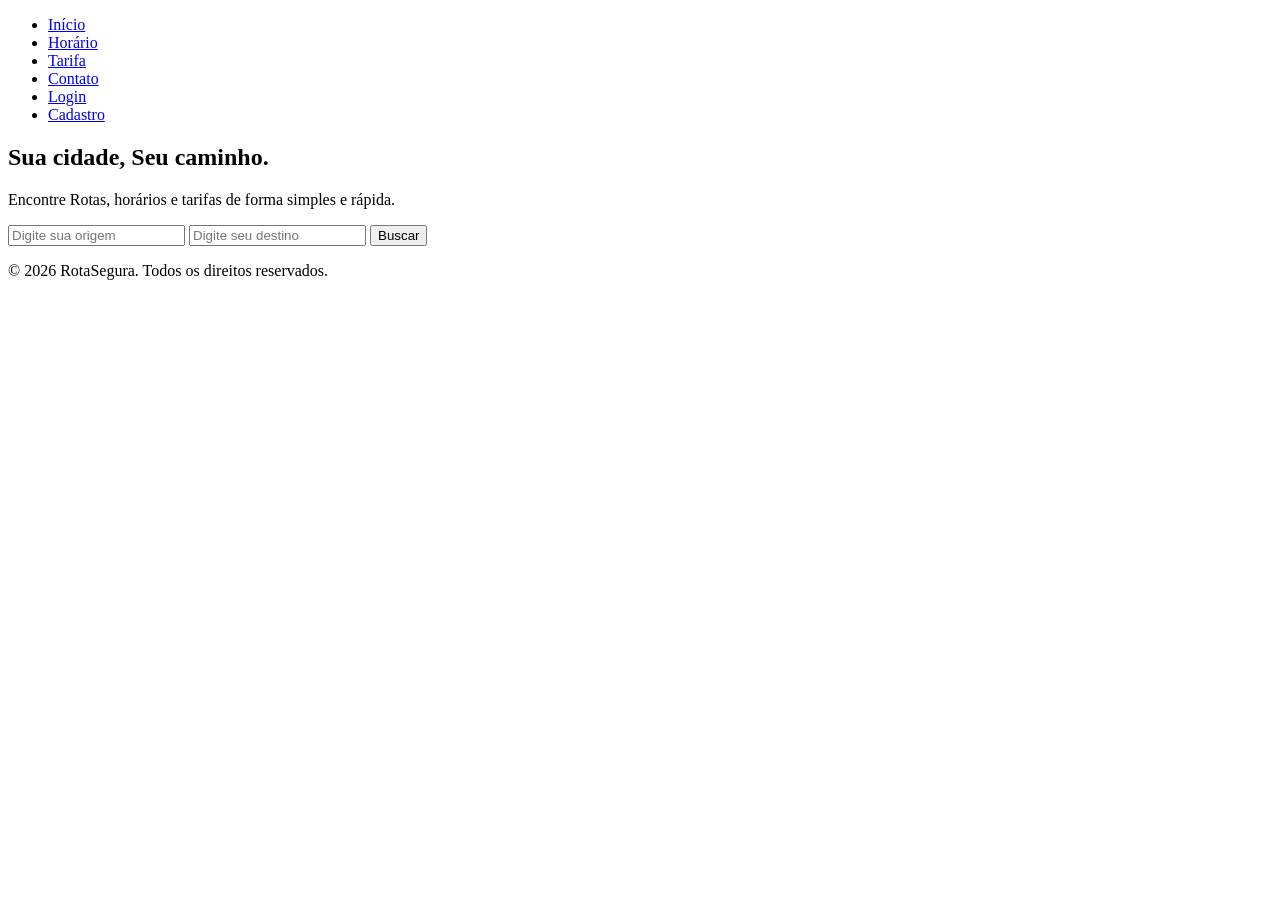
==== index.html @ 0d09d4d2 "feat: criar estrutura inicial do index.html" ====
<!DOCTYPE html>
<html lang="pt-BR">
<head>
    <meta charset="UTF-8">
    <meta name="viewport" content="width=device-width, initial-scale=1.0">
    <title>RotaSegura</title>
    <link rel="stylesheet" href="./css/style.css">
    <link rel="stylesheet" href="./css/home.css">
</head>
<body>

    <header> <!-- Cabeçalho do site -->
        <div class="logo">
        </div>
        <nav> <!-- Menu de navegação -->
            <ul>
                <li><a href="#">Início</a></li>
                <li><a href="#">Horário</a></li>
                <li><a href="#">Tarifa</a></li>
                <li><a href="#">Contato</a></li>
                <li><a href="#">Login</a></li>
                <li><a href="#">Cadastro</a></li>
            </ul>
        </nav> 
    </header>

    <main> <!-- Conteúdo principal do site -->

        <section class="hero"> <!-- Seção de destaque -->
            <h1>Sua cidade, Seu caminho.</h1>
            <p>Encontre Rotas, horários e tarifas de forma simples e rápida.</p>

             <form action="">
                <input type="text" placeholder="Digite sua origem">
                <input type="text" placeholder="Digite seu destino">
                <button type="submit">Buscar</button>
            </form>

        </section> 

        <section class="services">

        </section>
        <aside class="map">
            
        </aside>
       </main>

       <footer> <!-- Rodapé do site -->
           <p>&copy; 2026 RotaSegura. Todos os direitos reservados.</p>
       </footer>

</body>
</html>
---- css/style.css ----
:root {
    --cor-primaria: #3C4884;
    --cor-secundaria: #E8E0D5;
    --cor-terciaria: #272D4F;
    --cor-quaternaria: #202124;
}
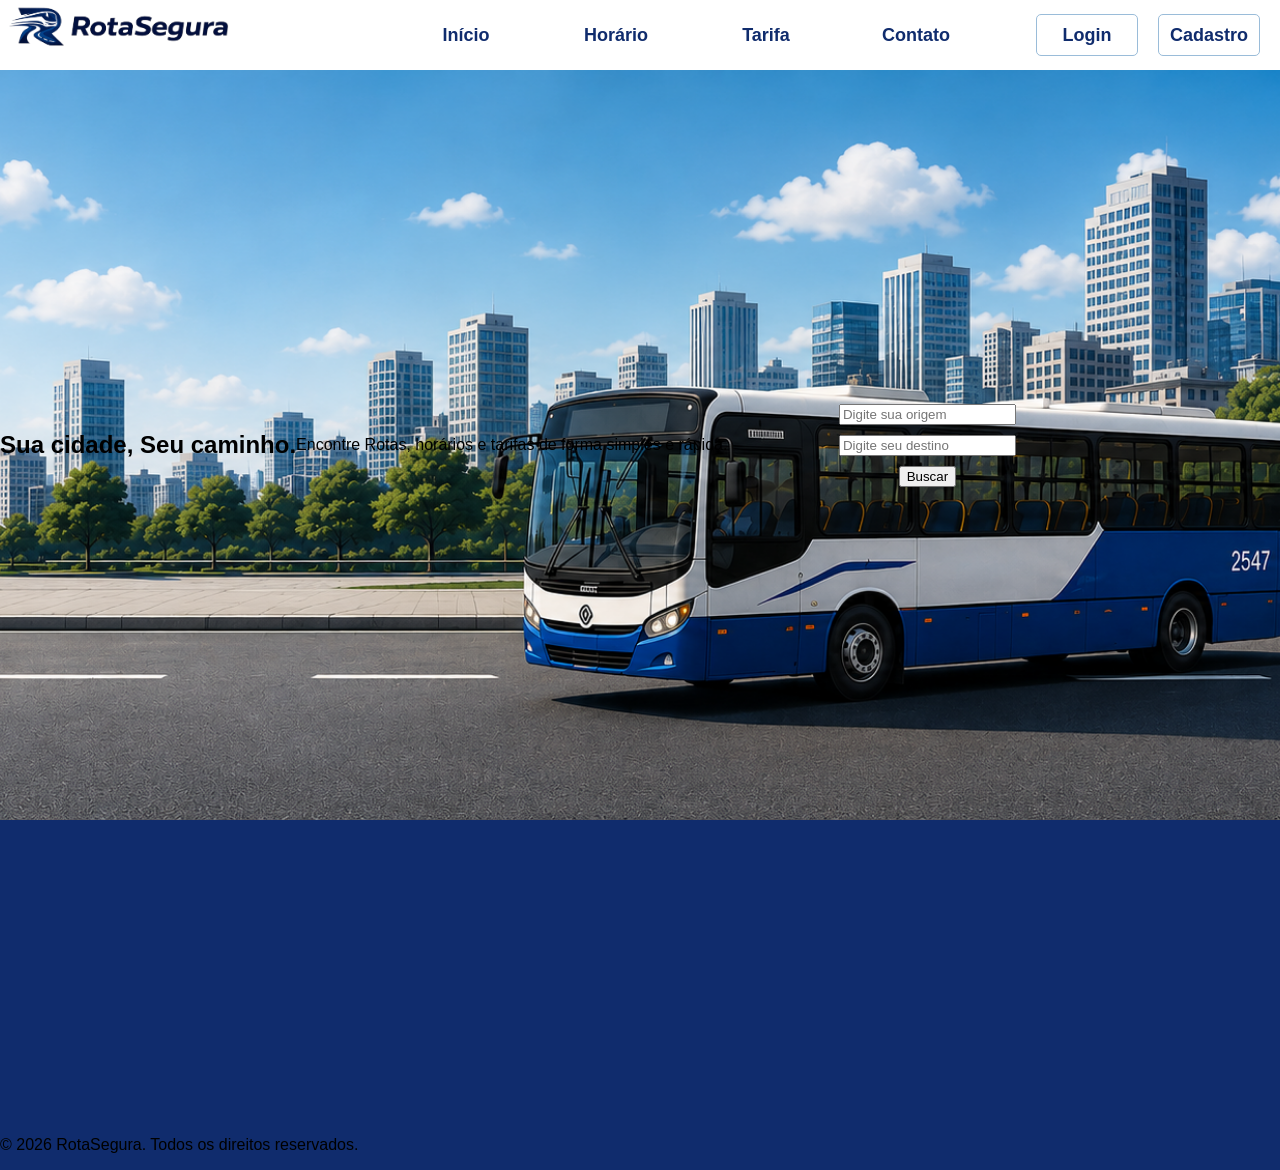
==== commit d94b34b1: "style: estilizar navbar e links de navegacao" ====
--- a/index.html
+++ b/index.html
@@ -18,6 +18,9 @@
                 <li><a href="#">Horário</a></li>
                 <li><a href="#">Tarifa</a></li>
                 <li><a href="#">Contato</a></li>
+            </ul>
+
+            <ul id="nav-auth"> <!-- Menu de autenticação -->
                 <li><a href="#">Login</a></li>
                 <li><a href="#">Cadastro</a></li>
             </ul>
--- a/css/style.css
+++ b/css/style.css
@@ -1,6 +1,8 @@
 :root {
-    --cor-primaria: #3C4884;
-    --cor-secundaria: #E8E0D5;
-    --cor-terciaria: #272D4F;
-    --cor-quaternaria: #202124;
+    --cor-primaria: #102c6d;
+    --cor-secundaria: #ffffff;
+    --cor-terciaria: #0f2456;
+    --cor-quaternaria: #1e222d;
+    --cor-quintenaria: #fdbb29;
+    --cor-sextaria: #9abcd9;
 }
--- a/css/home.css
+++ b/css/home.css
@@ -0,0 +1,104 @@
+body {
+    margin: 0;
+    padding: 0;
+    font-family: 'Roboto', sans-serif;
+    background-color: var(--cor-primaria);
+}
+
+header {
+    background-color: var(--cor-secundaria);
+    display: flex;
+    justify-content: space-between;
+    width: 100%;
+    height: 70px;
+}
+
+main {
+    display: flex;
+    flex-direction: column;
+    align-items: center;
+    justify-content: center;
+    width: 100%;
+    height: 100%;
+}
+
+.logo {
+    display: block;
+    background-image: url(../assets/imagens/logotipo.png);
+    background-size: contain;
+    background-repeat: no-repeat;
+    width: 250px;
+    height: 60px;
+}
+
+nav {
+    display: flex;
+    justify-content: space-between;
+    align-items: center;
+    padding: 10px 20px;
+    margin-left: auto;
+}
+
+nav a {
+    display: flex;
+    align-items: center;
+    justify-content: center;
+    text-decoration: none;
+    text-align: center;
+    font-weight: bold;
+    font-size: 18px;
+    width: 100px;
+    height: 40px;
+    color: var(--cor-primaria);
+    border-radius: 5px;
+    background-color: var(--cor-secundaria);
+}
+
+nav a:hover {
+    background-color: var(--cor-primaria);
+    color: var(--cor-secundaria);
+}
+
+nav ul{
+    display: flex;
+    list-style: none;
+    gap: 20px;
+    margin: 0;
+}
+
+ul li a {
+    margin-right: 30px;
+}
+
+#nav-auth li a {
+    margin-right: 0;
+    border: 1px solid var(--cor-sextaria);
+}
+
+
+.hero {
+    display: flex;
+    align-items: center;
+    height: 750px;
+    width: 100%;
+    background-image: url(../assets/imagens/home-page.png);
+    background-repeat: no-repeat;
+    background-size: cover;
+    background-position: center;
+}
+
+form {
+    display: flex;
+    flex-direction: column;
+    align-items: center;
+    justify-content: right;
+    gap: 10px;
+    width: 100%;
+    max-width: 400px;
+}
+
+.services {
+    background-color: var(--cor-primaria);
+    width: 100%;
+    height: 300px;
+}
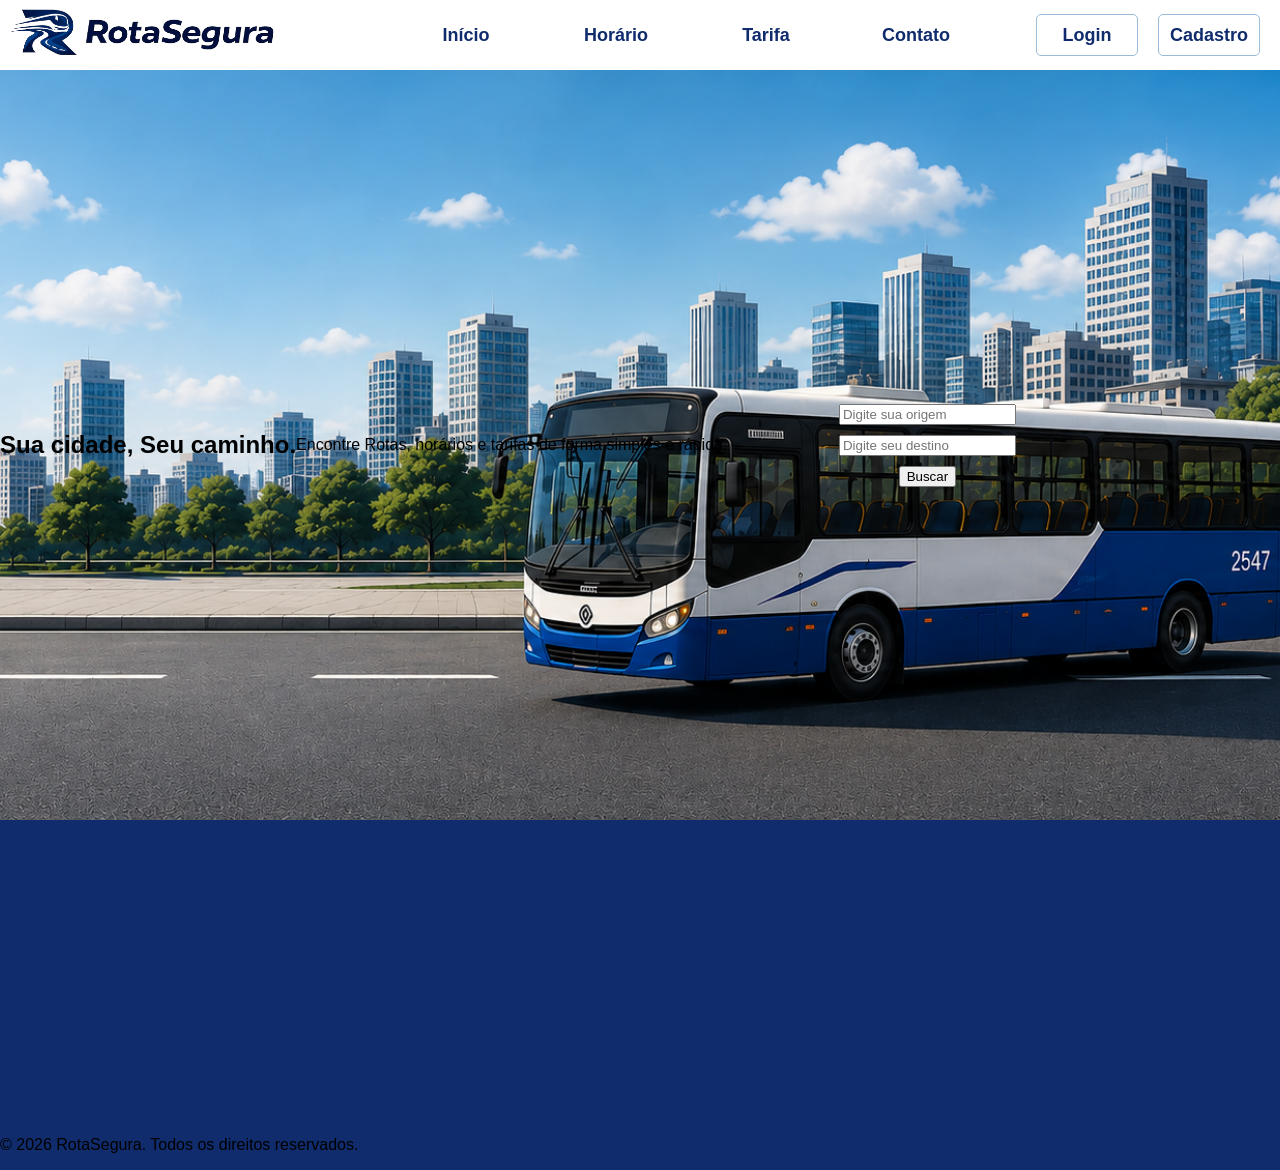
==== commit 515f1ac5: "fix:  corrigir logo usando tag img em vez de background-image" ====
--- a/index.html
+++ b/index.html
@@ -11,6 +11,7 @@
 
     <header> <!-- Cabeçalho do site -->
         <div class="logo">
+            <img src="assets/imagens/logotipo.png" alt="">
         </div>
         <nav> <!-- Menu de navegação -->
             <ul>
--- a/css/home.css
+++ b/css/home.css
@@ -22,13 +22,9 @@
     height: 100%;
 }
 
-.logo {
-    display: block;
-    background-image: url(../assets/imagens/logotipo.png);
-    background-size: contain;
-    background-repeat: no-repeat;
-    width: 250px;
-    height: 60px;
+.logo img {
+    width: 300px;
+    height: auto;
 }
 
 nav {
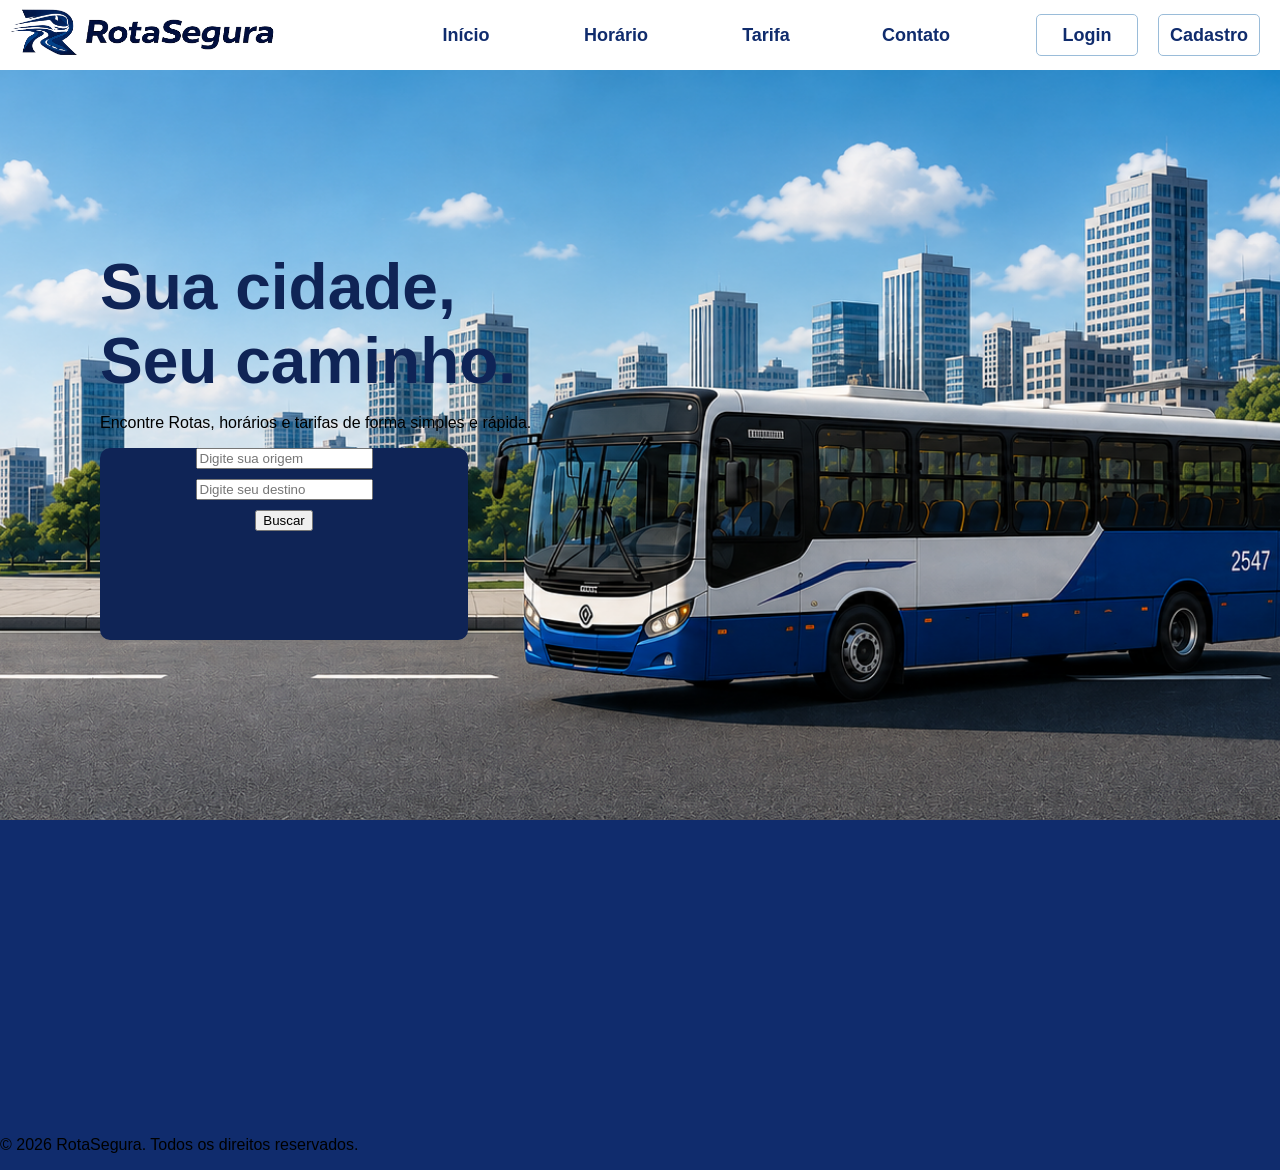
==== commit d592d518: "stayle: estilizar hero-content e formulário de busca" ====
--- a/index.html
+++ b/index.html
@@ -31,14 +31,16 @@
     <main> <!-- Conteúdo principal do site -->
 
         <section class="hero"> <!-- Seção de destaque -->
-            <h1>Sua cidade, Seu caminho.</h1>
-            <p>Encontre Rotas, horários e tarifas de forma simples e rápida.</p>
+            <div class="hero-content">
+                <h1>Sua cidade, Seu caminho.</h1>
+                <p>Encontre Rotas, horários e tarifas de forma simples e rápida.</p>
 
-             <form action="">
-                <input type="text" placeholder="Digite sua origem">
-                <input type="text" placeholder="Digite seu destino">
-                <button type="submit">Buscar</button>
-            </form>
+                <form action="">
+                    <input type="text" placeholder="Digite sua origem">
+                    <input type="text" placeholder="Digite seu destino">
+                    <button type="submit">Buscar</button>
+                </form>
+            </div>
 
         </section> 
 
--- a/css/home.css
+++ b/css/home.css
@@ -83,14 +83,32 @@
     background-position: center;
 }
 
+.hero-content {
+    display: flex;
+    flex-direction: column;
+    align-items: flex-start;
+    justify-content: center;
+    margin-left: 100px;
+    height: 40rem;
+    width: 30rem;
+  
+}
+
+.hero-content h1 {
+    font-size: 4em;
+    color: var(--cor-terciaria);
+    margin: 0px;
+}
+
 form {
     display: flex;
     flex-direction: column;
     align-items: center;
-    justify-content: right;
     gap: 10px;
-    width: 100%;
-    max-width: 400px;
+    background: var(--cor-terciaria);
+    height: 12em;
+    width: 23em;
+    border-radius: 10px;
 }
 
 .services {
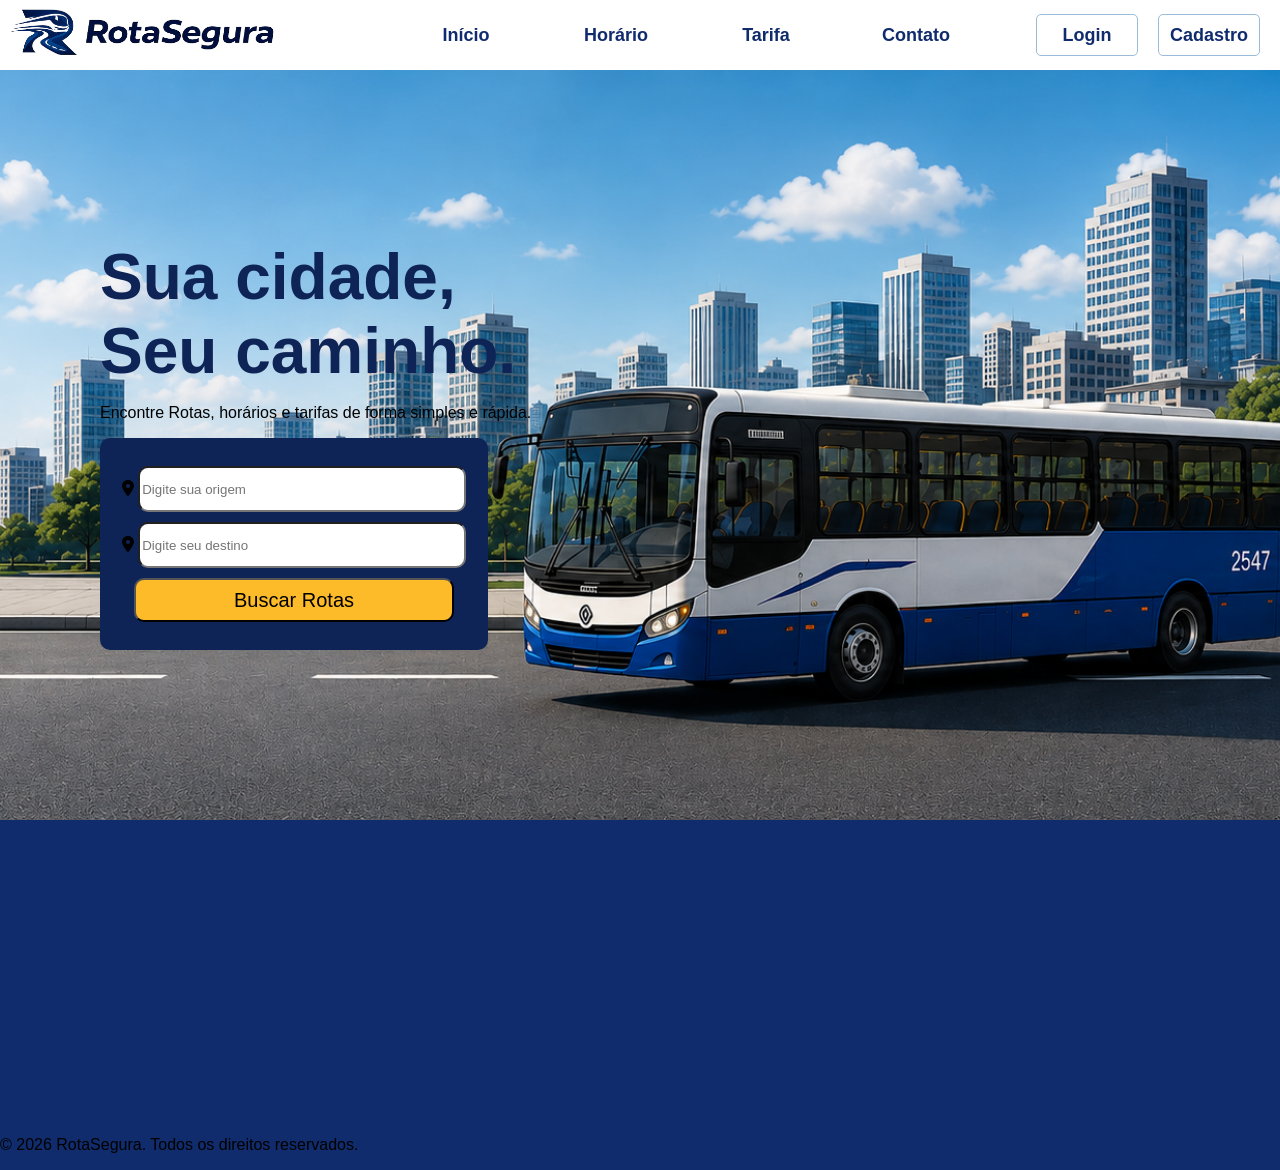
==== commit abafa159: "style: aprimorar formulário de busca com novos estilos e ícones" ====
--- a/index.html
+++ b/index.html
@@ -6,6 +6,7 @@
     <title>RotaSegura</title>
     <link rel="stylesheet" href="./css/style.css">
     <link rel="stylesheet" href="./css/home.css">
+    <link rel="stylesheet" href="https://cdnjs.cloudflare.com/ajax/libs/font-awesome/6.5.0/css/all.min.css">
 </head>
 <body>
 
@@ -36,9 +37,16 @@
                 <p>Encontre Rotas, horários e tarifas de forma simples e rápida.</p>
 
                 <form action="">
-                    <input type="text" placeholder="Digite sua origem">
-                    <input type="text" placeholder="Digite seu destino">
-                    <button type="submit">Buscar</button>
+                    <div class="input-wrapper">
+                        <i class="fa-solid fa-location-dot"></i>
+                            <input type="text" placeholder="Digite sua origem">
+                    </div>
+
+                    <div class="input-wrapper">
+                        <i class="fa-solid fa-location-dot"></i>
+                            <input type="text" placeholder="Digite seu destino">
+                    </div>
+                    <button type="submit" class="btn-search">Buscar Rotas</button>
                 </form>
             </div>
 
--- a/css/home.css
+++ b/css/home.css
@@ -103,12 +103,28 @@
 form {
     display: flex;
     flex-direction: column;
+    justify-content: center;
     align-items: center;
     gap: 10px;
     background: var(--cor-terciaria);
     height: 12em;
     width: 23em;
     border-radius: 10px;
+    padding: 10px;
+}
+
+input {
+    width: 24em;
+    height: 40px;
+    border-radius: 10px;
+}
+
+.btn-search {
+    width: 16em;
+    height: 44px;
+    background: var(--cor-quintenaria);
+    border-radius: 10px;
+    font-size: 20px;
 }
 
 .services {
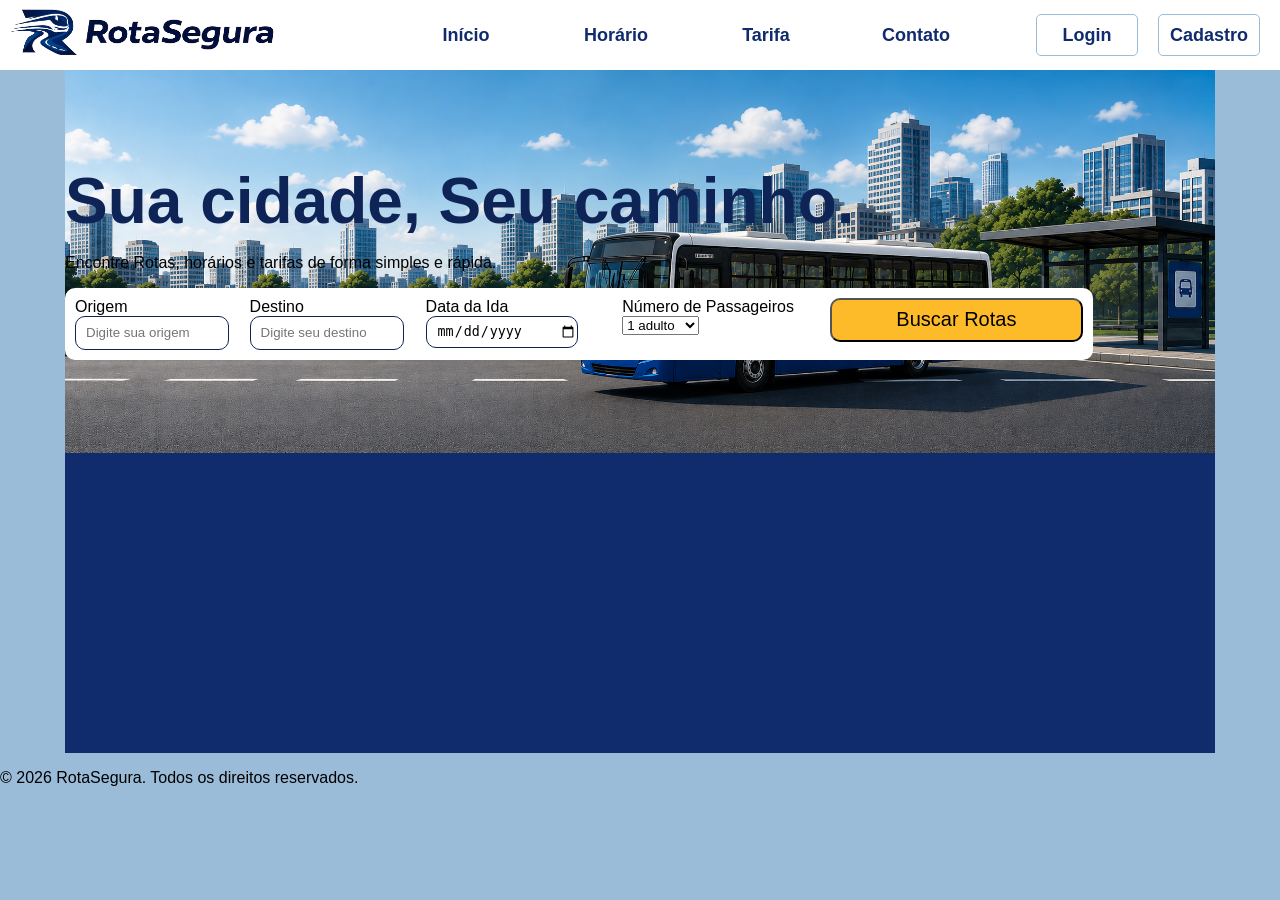
==== commit 77efd046: "style: aprimorar seção hero e formulário de busca com novos estilos e estrutura" ====
--- a/index.html
+++ b/index.html
@@ -33,19 +33,36 @@
 
         <section class="hero"> <!-- Seção de destaque -->
             <div class="hero-content">
+            <div class="hero-text">
                 <h1>Sua cidade, Seu caminho.</h1>
                 <p>Encontre Rotas, horários e tarifas de forma simples e rápida.</p>
-
-                <form action="">
-                    <div class="input-wrapper">
-                        <i class="fa-solid fa-location-dot"></i>
-                            <input type="text" placeholder="Digite sua origem">
+            </div>
+            
+                <form class="form-busca">
+                    <div >
+                            <label for="origem">Origem</label>
+                            <input type="text" id="origem" placeholder="Digite sua origem">
                     </div>
 
-                    <div class="input-wrapper">
-                        <i class="fa-solid fa-location-dot"></i>
-                            <input type="text" placeholder="Digite seu destino">
+                    <div >
+                            <label for="destino">Destino</label>
+                            <input type="text" id="destino" placeholder="Digite seu destino">
                     </div>
+
+                    <div>
+                        <label for="data">Data da Ida</label>
+                        <input type="date" id="data" placeholder="Selecione a data">
+                    </div>
+
+                    <div>
+                        <label for="numPessoas">Número de Passageiros</label>
+                            <select id="passageiros">
+                                <option value="1">1 adulto</option>
+                                <option value="2">2 adultos</option>
+                                <option value="3">3 adultos</option>
+                            </select>
+                    </div>
+
                     <button type="submit" class="btn-search">Buscar Rotas</button>
                 </form>
             </div>
--- a/css/home.css
+++ b/css/home.css
@@ -2,7 +2,7 @@
     margin: 0;
     padding: 0;
     font-family: 'Roboto', sans-serif;
-    background-color: var(--cor-primaria);
+    background-color: var(--cor-sextaria);
 }
 
 header {
@@ -18,8 +18,9 @@
     flex-direction: column;
     align-items: center;
     justify-content: center;
-    width: 100%;
+    max-width: 1150px;
     height: 100%;
+    margin: 0 auto;
 }
 
 .logo img {
@@ -75,49 +76,41 @@
 .hero {
     display: flex;
     align-items: center;
-    height: 750px;
-    width: 100%;
+    height: 383px;
+    width: 1150px;
     background-image: url(../assets/imagens/home-page.png);
     background-repeat: no-repeat;
     background-size: cover;
     background-position: center;
 }
 
-.hero-content {
-    display: flex;
-    flex-direction: column;
-    align-items: flex-start;
-    justify-content: center;
-    margin-left: 100px;
-    height: 40rem;
-    width: 30rem;
-  
-}
 
-.hero-content h1 {
+
+.hero-text h1 {
     font-size: 4em;
     color: var(--cor-terciaria);
     margin: 0px;
 }
 
-form {
+
+.form-busca {
     display: flex;
-    flex-direction: column;
-    justify-content: center;
-    align-items: center;
     gap: 10px;
-    background: var(--cor-terciaria);
-    height: 12em;
-    width: 23em;
+    background: var(--cor-secundaria);
+    width: 63em;
     border-radius: 10px;
     padding: 10px;
 }
 
-input {
-    width: 24em;
-    height: 40px;
+.form-busca input {
+    width: 140px;
+    height: 30px;
     border-radius: 10px;
+    border: 1px solid var(--cor-terciaria);
+    padding-left: 10px;
 }
+
+
 
 .btn-search {
     width: 16em;
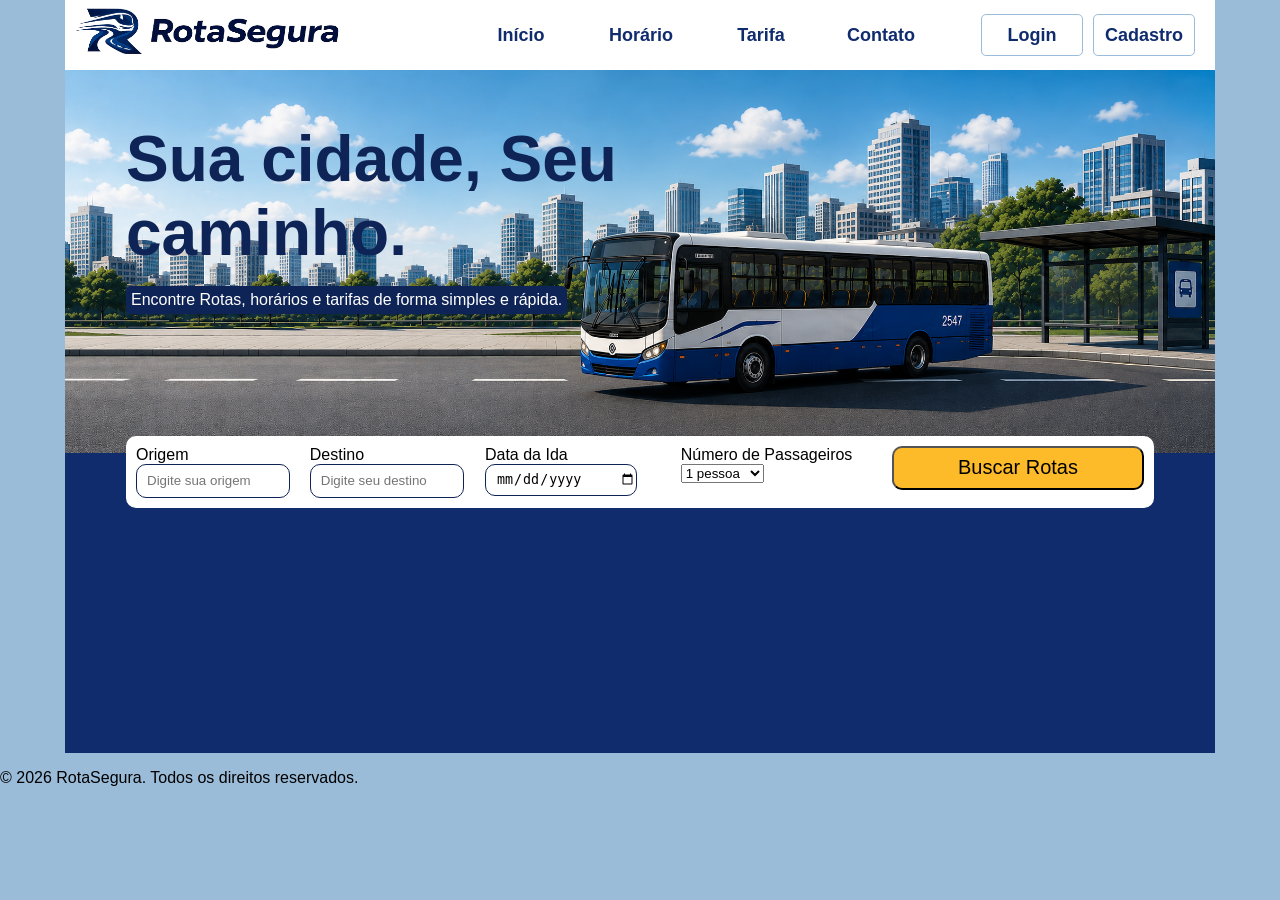
==== commit 0950ee2e: "style: aprimorar seção hero com nova estrutura e estilos no formulário de busca" ====
--- a/index.html
+++ b/index.html
@@ -33,38 +33,40 @@
 
         <section class="hero"> <!-- Seção de destaque -->
             <div class="hero-content">
-            <div class="hero-text">
-                <h1>Sua cidade, Seu caminho.</h1>
-                <p>Encontre Rotas, horários e tarifas de forma simples e rápida.</p>
-            </div>
-            
-                <form class="form-busca">
-                    <div >
-                            <label for="origem">Origem</label>
-                            <input type="text" id="origem" placeholder="Digite sua origem">
+                <div class="hero-text">
+                    <h1>Sua cidade, Seu caminho.</h1>
+                    <p>Encontre Rotas, horários e tarifas de forma simples e rápida.</p>
+                </div>
+                    <div class="hero-form">
+                            <form>
+                                <div >
+                                        <label for="origem">Origem</label>
+                                        <input type="text" id="origem" placeholder="Digite sua origem">
+                                </div>
+
+                                <div >
+                                        <label for="destino">Destino</label>
+                                        <input type="text" id="destino" placeholder="Digite seu destino">
+                                </div>
+
+                                <div>
+                                    <label for="data">Data da Ida</label>
+                                    <input type="date" id="data" placeholder="Selecione a data">
+                                </div>
+
+                                <div>
+                                    <label for="numPessoas">Número de Passageiros</label>
+                                        <select id="passageiros">
+                                            <option value="1">1 pessoa</option>
+                                            <option value="2">2 pessoas</option>
+                                            <option value="3">3 pessoas</option>
+                                            <option value="4">4 pessoas</option>
+                                        </select>
+                                </div>
+
+                                <button type="submit" class="btn-search">Buscar Rotas</button>
+                            </form>
                     </div>
-
-                    <div >
-                            <label for="destino">Destino</label>
-                            <input type="text" id="destino" placeholder="Digite seu destino">
-                    </div>
-
-                    <div>
-                        <label for="data">Data da Ida</label>
-                        <input type="date" id="data" placeholder="Selecione a data">
-                    </div>
-
-                    <div>
-                        <label for="numPessoas">Número de Passageiros</label>
-                            <select id="passageiros">
-                                <option value="1">1 adulto</option>
-                                <option value="2">2 adultos</option>
-                                <option value="3">3 adultos</option>
-                            </select>
-                    </div>
-
-                    <button type="submit" class="btn-search">Buscar Rotas</button>
-                </form>
             </div>
 
         </section> 
--- a/css/home.css
+++ b/css/home.css
@@ -8,9 +8,11 @@
 header {
     background-color: var(--cor-secundaria);
     display: flex;
+    align-items: center;
+    margin: 0 auto;
     justify-content: space-between;
-    width: 100%;
     height: 70px;
+    max-width: 1150px;
 }
 
 main {
@@ -59,18 +61,25 @@
 nav ul{
     display: flex;
     list-style: none;
-    gap: 20px;
+    gap: 10px;
     margin: 0;
 }
 
 ul li a {
-    margin-right: 30px;
+    margin-right: 10px;
 }
 
 #nav-auth li a {
     margin-right: 0;
     border: 1px solid var(--cor-sextaria);
 }
+
+.hero-content {
+    flex-direction: column;
+    padding-bottom: 0px;
+    margin: auto;
+}
+
 
 
 .hero {
@@ -88,21 +97,37 @@
 
 .hero-text h1 {
     font-size: 4em;
+    font-weight: bold;
     color: var(--cor-terciaria);
     margin: 0px;
+    width: 50%;
 }
 
+.hero-text p {
+    color: var(--cor-secundaria);
+    background-color: var(--cor-terciaria);
+    display: inline-block;
+    padding: 5px;
+    border-radius: 5px;
+  
+}
 
-.form-busca {
+.hero-form {
+    display: flex;
+    transform: translateY(106px);
+}
+
+form {
     display: flex;
     gap: 10px;
     background: var(--cor-secundaria);
     width: 63em;
     border-radius: 10px;
     padding: 10px;
+  
 }
 
-.form-busca input {
+form input {
     width: 140px;
     height: 30px;
     border-radius: 10px;
@@ -110,6 +135,9 @@
     padding-left: 10px;
 }
 
+option {
+    font-size: 16px;
+}
 
 
 .btn-search {
@@ -124,4 +152,5 @@
     background-color: var(--cor-primaria);
     width: 100%;
     height: 300px;
-}+}
+
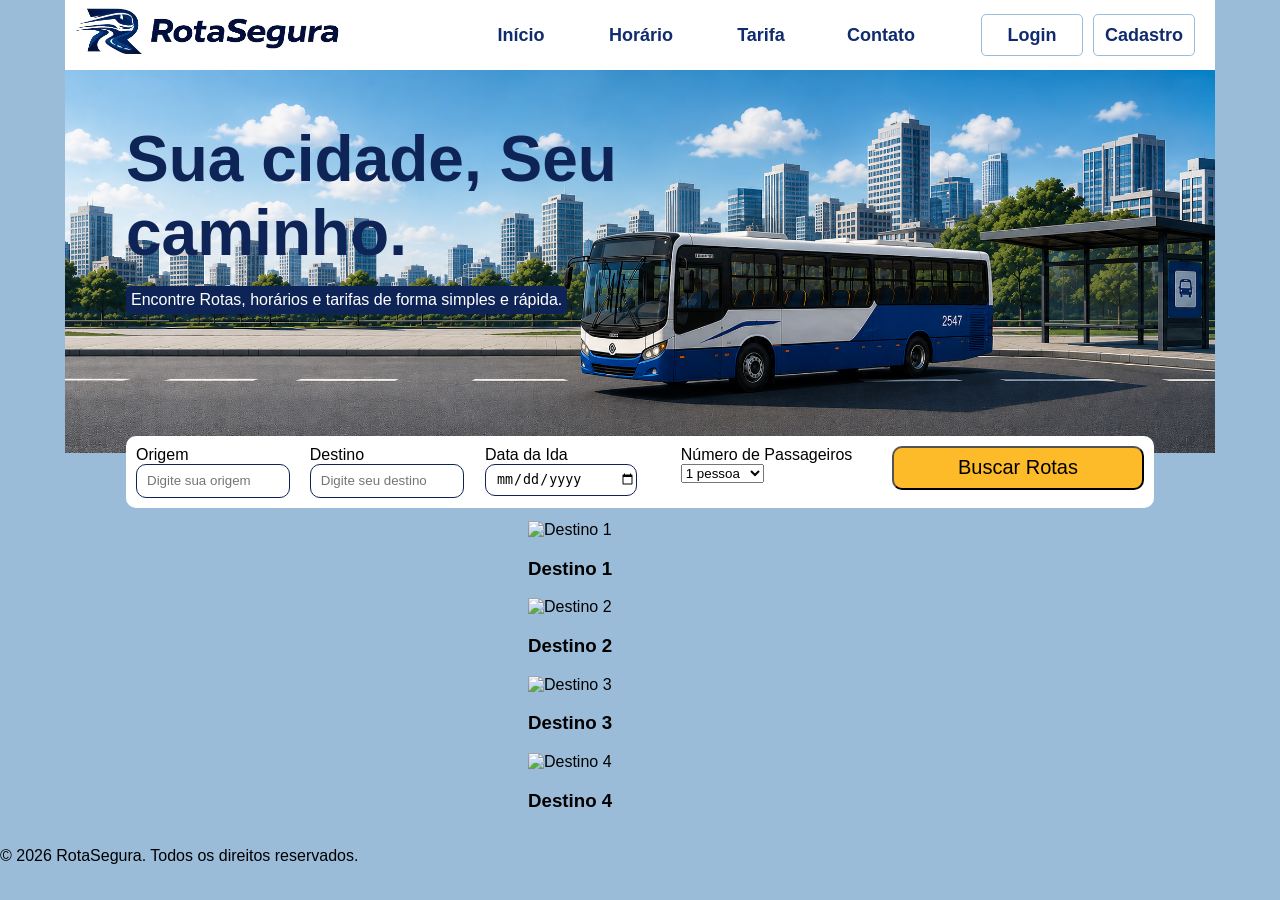
==== commit b74b19e7: "feat: adicionar seção de destinos com cards e imagens" ====
--- a/index.html
+++ b/index.html
@@ -71,7 +71,31 @@
 
         </section> 
 
-        <section class="services">
+        <section class="Destinos"> <!-- Seção de destinos -->
+            <h2>Destinos Populares</h2>
+            <div class="destinations-grid">
+
+                <div class="destination-card">
+                    <img src="assets/imagens/destino1.jpg" alt="Destino 1">
+                    <h3>Destino 1</h3>
+                </div>
+
+                <div class="destination-card">
+                    <img src="assets/imagens/destino2.jpg" alt="Destino 2">
+                    <h3>Destino 2</h3>
+                </div>
+
+                <div class="destination-card">
+                    <img src="assets/imagens/destino3.jpg" alt="Destino 3">
+                    <h3>Destino 3</h3>
+                </div>
+
+                <div class="destination-card">
+                    <img src="assets/imagens/destino4.jpg" alt="Destino 4">
+                    <h3>Destino 4</h3>
+                </div>
+                
+            </div>
 
         </section>
         <aside class="map">
